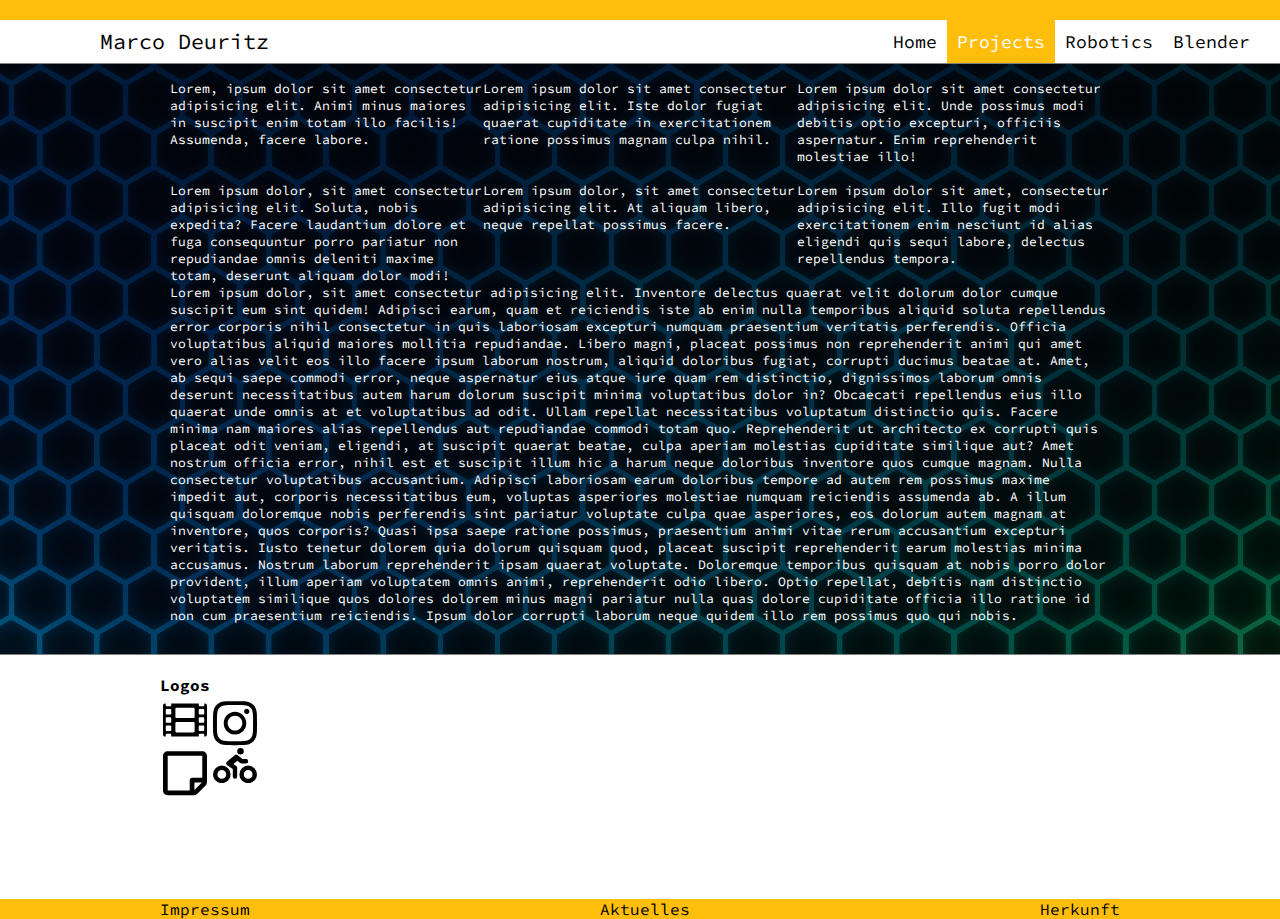
==== projects.html @ 44a4d5ff "init commit maybe a bit too late :-)" ====
<!DOCTYPE html>
<html lang="en">

<head>
    <meta charset="UTF-8">
    <meta name="viewport" content="width=device-width, initial-scale=1.0">
    <title>Marco Deuritz</title>

    <link href="https://fonts.googleapis.com/css2?family=Source+Code+Pro&display=swap" rel="stylesheet">
    <link rel="stylesheet" type="text/css" href="style.css" />
</head>

<body>
    <div class="mainContentWrapper">
        <div class="header">
            <div class="navBarWrapper">
                <div class="nameWrapper">
                    <div class="logo">

                    </div>
                    <div class="name">
                        Marco Deuritz
                    </div>
                </div>
                <div class="navBarItems">
                    <div class="navBarItem-1">
                        <a href="index.html">Home</a>
                    </div>
                    <div class="navBarItem-2" style="border-color:  #FFBE0B; background-color:  #FFBE0B;">
                        <a href="projects.html" style="color: white;">Projects</a>
                    </div>
                    <div class="navBarItem-3">
                        <a href="robotics.html">Robotics</a>
                    </div>
                    <div class="navBarItem-4">
                        <a href="blender.html">Blender</a>
                    </div>
                </div>
            </div>
        </div>

        <div class="content">
            <div class="main">
                <div class="mainContent">
                    <div class="panelWrapper">
                        <div class="panelItems">
                            <div class="panelItem">
                                Lorem, ipsum dolor sit amet consectetur adipisicing elit. Animi minus maiores in suscipit enim totam illo facilis! Assumenda, facere labore.
                            </div>
                            <div class="panelItem">
                                Lorem ipsum dolor sit amet consectetur adipisicing elit. Iste dolor fugiat quaerat cupiditate in exercitationem ratione possimus magnam culpa nihil.
                            </div>
                            <div class="panelItem">
                                Lorem ipsum dolor sit amet consectetur adipisicing elit. Unde possimus modi debitis optio excepturi, officiis aspernatur. Enim reprehenderit molestiae illo!
                            </div>
                            <div class="panelItem">
                                Lorem ipsum dolor, sit amet consectetur adipisicing elit. Soluta, nobis expedita? Facere laudantium dolore et fuga consequuntur porro pariatur non repudiandae omnis deleniti maxime totam, deserunt aliquam dolor modi!
                            </div>
                            <div class="panelItem">
                                Lorem ipsum dolor, sit amet consectetur adipisicing elit. At aliquam libero, neque repellat possimus facere.
                            </div>
                            <div class="panelItem">
                                Lorem ipsum dolor sit amet, consectetur adipisicing elit. Illo fugit modi exercitationem enim nesciunt id alias eligendi quis sequi labore, delectus repellendus tempora.
                            </div>
                        </div>
                    </div>
                    Lorem ipsum dolor, sit amet consectetur adipisicing elit. Inventore delectus quaerat velit dolorum dolor cumque suscipit eum sint quidem! Adipisci earum, quam et reiciendis iste ab enim nulla temporibus aliquid soluta repellendus error corporis nihil
                    consectetur in quis laboriosam excepturi numquam praesentium veritatis perferendis. Officia voluptatibus aliquid maiores mollitia repudiandae. Libero magni, placeat possimus non reprehenderit animi qui amet vero alias velit eos illo
                    facere ipsum laborum nostrum, aliquid doloribus fugiat, corrupti ducimus beatae at. Amet, ab sequi saepe commodi error, neque aspernatur eius atque iure quam rem distinctio, dignissimos laborum omnis deserunt necessitatibus autem harum
                    dolorum suscipit minima voluptatibus dolor in? Obcaecati repellendus eius illo quaerat unde omnis at et voluptatibus ad odit. Ullam repellat necessitatibus voluptatum distinctio quis. Facere minima nam maiores alias repellendus aut
                    repudiandae commodi totam quo. Reprehenderit ut architecto ex corrupti quis placeat odit veniam, eligendi, at suscipit quaerat beatae, culpa aperiam molestias cupiditate similique aut? Amet nostrum officia error, nihil est et suscipit
                    illum hic a harum neque doloribus inventore quos cumque magnam. Nulla consectetur voluptatibus accusantium. Adipisci laboriosam earum doloribus tempore ad autem rem possimus maxime impedit aut, corporis necessitatibus eum, voluptas
                    asperiores molestiae numquam reiciendis assumenda ab. A illum quisquam doloremque nobis perferendis sint pariatur voluptate culpa quae asperiores, eos dolorum autem magnam at inventore, quos corporis? Quasi ipsa saepe ratione possimus,
                    praesentium animi vitae rerum accusantium excepturi veritatis. Iusto tenetur dolorem quia dolorum quisquam quod, placeat suscipit reprehenderit earum molestias minima accusamus. Nostrum laborum reprehenderit ipsam quaerat voluptate.
                    Doloremque temporibus quisquam at nobis porro dolor provident, illum aperiam voluptatem omnis animi, reprehenderit odio libero. Optio repellat, debitis nam distinctio voluptatem similique quos dolores dolorem minus magni pariatur nulla
                    quas dolore cupiditate officia illo ratione id non cum praesentium reiciendis. Ipsum dolor corrupti laborum neque quidem illo rem possimus quo qui nobis.

                </div>
            </div>
        </div>

        <div class="footer">
            <div class="content">
                <div class="footerWrapper">
                    <div class="logoWrapper">
                        <strong>Logos</strong><br>
                        <div class="logoItems">
                            <div class="logoItem">
                                <svg aria-hidden="true" focusable="false" data-prefix="fas" data-icon="film" class="svg-inline--fa fa-film fa-w-16" role="img" xmlns="http://www.w3.org/2000/svg" viewBox="0 0 512 512"><path fill="currentColor" d="M488 64h-8v20c0 6.6-5.4 12-12 12h-40c-6.6 0-12-5.4-12-12V64H96v20c0 6.6-5.4 12-12 12H44c-6.6 0-12-5.4-12-12V64h-8C10.7 64 0 74.7 0 88v336c0 13.3 10.7 24 24 24h8v-20c0-6.6 5.4-12 12-12h40c6.6 0 12 5.4 12 12v20h320v-20c0-6.6 5.4-12 12-12h40c6.6 0 12 5.4 12 12v20h8c13.3 0 24-10.7 24-24V88c0-13.3-10.7-24-24-24zM96 372c0 6.6-5.4 12-12 12H44c-6.6 0-12-5.4-12-12v-40c0-6.6 5.4-12 12-12h40c6.6 0 12 5.4 12 12v40zm0-96c0 6.6-5.4 12-12 12H44c-6.6 0-12-5.4-12-12v-40c0-6.6 5.4-12 12-12h40c6.6 0 12 5.4 12 12v40zm0-96c0 6.6-5.4 12-12 12H44c-6.6 0-12-5.4-12-12v-40c0-6.6 5.4-12 12-12h40c6.6 0 12 5.4 12 12v40zm272 208c0 6.6-5.4 12-12 12H156c-6.6 0-12-5.4-12-12v-96c0-6.6 5.4-12 12-12h200c6.6 0 12 5.4 12 12v96zm0-168c0 6.6-5.4 12-12 12H156c-6.6 0-12-5.4-12-12v-96c0-6.6 5.4-12 12-12h200c6.6 0 12 5.4 12 12v96zm112 152c0 6.6-5.4 12-12 12h-40c-6.6 0-12-5.4-12-12v-40c0-6.6 5.4-12 12-12h40c6.6 0 12 5.4 12 12v40zm0-96c0 6.6-5.4 12-12 12h-40c-6.6 0-12-5.4-12-12v-40c0-6.6 5.4-12 12-12h40c6.6 0 12 5.4 12 12v40zm0-96c0 6.6-5.4 12-12 12h-40c-6.6 0-12-5.4-12-12v-40c0-6.6 5.4-12 12-12h40c6.6 0 12 5.4 12 12v40z"></path></svg>
                            </div>
                            <div class="logoItem">
                                <svg aria-hidden="true" focusable="false" data-prefix="fab" data-icon="instagram" class="svg-inline--fa fa-instagram fa-w-14" role="img" xmlns="http://www.w3.org/2000/svg" viewBox="0 0 448 512"><path fill="currentColor" d="M224.1 141c-63.6 0-114.9 51.3-114.9 114.9s51.3 114.9 114.9 114.9S339 319.5 339 255.9 287.7 141 224.1 141zm0 189.6c-41.1 0-74.7-33.5-74.7-74.7s33.5-74.7 74.7-74.7 74.7 33.5 74.7 74.7-33.6 74.7-74.7 74.7zm146.4-194.3c0 14.9-12 26.8-26.8 26.8-14.9 0-26.8-12-26.8-26.8s12-26.8 26.8-26.8 26.8 12 26.8 26.8zm76.1 27.2c-1.7-35.9-9.9-67.7-36.2-93.9-26.2-26.2-58-34.4-93.9-36.2-37-2.1-147.9-2.1-184.9 0-35.8 1.7-67.6 9.9-93.9 36.1s-34.4 58-36.2 93.9c-2.1 37-2.1 147.9 0 184.9 1.7 35.9 9.9 67.7 36.2 93.9s58 34.4 93.9 36.2c37 2.1 147.9 2.1 184.9 0 35.9-1.7 67.7-9.9 93.9-36.2 26.2-26.2 34.4-58 36.2-93.9 2.1-37 2.1-147.8 0-184.8zM398.8 388c-7.8 19.6-22.9 34.7-42.6 42.6-29.5 11.7-99.5 9-132.1 9s-102.7 2.6-132.1-9c-19.6-7.8-34.7-22.9-42.6-42.6-11.7-29.5-9-99.5-9-132.1s-2.6-102.7 9-132.1c7.8-19.6 22.9-34.7 42.6-42.6 29.5-11.7 99.5-9 132.1-9s102.7-2.6 132.1 9c19.6 7.8 34.7 22.9 42.6 42.6 11.7 29.5 9 99.5 9 132.1s2.7 102.7-9 132.1z"></path></svg>
                            </div>
                            <div class="logoItem">
                                <svg aria-hidden="true" focusable="false" data-prefix="far" data-icon="sticky-note" class="svg-inline--fa fa-sticky-note fa-w-14" role="img" xmlns="http://www.w3.org/2000/svg" viewBox="0 0 448 512"><path fill="currentColor" d="M448 348.106V80c0-26.51-21.49-48-48-48H48C21.49 32 0 53.49 0 80v351.988c0 26.51 21.49 48 48 48h268.118a48 48 0 0 0 33.941-14.059l83.882-83.882A48 48 0 0 0 448 348.106zm-128 80v-76.118h76.118L320 428.106zM400 80v223.988H296c-13.255 0-24 10.745-24 24v104H48V80h352z"></path></svg>
                            </div>
                            <div class="logoItem">
                                <svg aria-hidden="true" focusable="false" data-prefix="fas" data-icon="biking" class="svg-inline--fa fa-biking fa-w-20" role="img" xmlns="http://www.w3.org/2000/svg" viewBox="0 0 640 512"><path fill="currentColor" d="M400 96a48 48 0 1 0-48-48 48 48 0 0 0 48 48zm-4 121a31.9 31.9 0 0 0 20 7h64a32 32 0 0 0 0-64h-52.78L356 103a31.94 31.94 0 0 0-40.81.68l-112 96a32 32 0 0 0 3.08 50.92L288 305.12V416a32 32 0 0 0 64 0V288a32 32 0 0 0-14.25-26.62l-41.36-27.57 58.25-49.92zm116 39a128 128 0 1 0 128 128 128 128 0 0 0-128-128zm0 192a64 64 0 1 1 64-64 64 64 0 0 1-64 64zM128 256a128 128 0 1 0 128 128 128 128 0 0 0-128-128zm0 192a64 64 0 1 1 64-64 64 64 0 0 1-64 64z"></path></svg>
                            </div>
                        </div>
                    </div>
                    <div class="linksWrapper">
                        <ul>
                            <li><a href="index.html">Home</a></li>
                            <li><a href="projects.html">Projects</a></li>
                            <li><a href="robotics.html">Robotics</a></li>
                            <li><a href="blender.html">Blender</a></li>
                        </ul>
                    </div>
                    <div class="googleMapsWrapper">
                        <iframe src="https://www.google.com/maps/embed?pb=!1m18!1m12!1m3!1d85945.36148204043!2d9.7427686610325!3d47.6884486982917!2m3!1f0!2f0!3f0!3m2!1i1024!2i768!4f13.1!3m3!1m2!1s0x479b9f868cf7da9b%3A0xfeaff9fec58d42c3!2s88239%20Wangen%20im%20Allg%C3%A4u!5e0!3m2!1sde!2sde!4v1591542044993!5m2!1sde!2sde"
                            width="300" height="200" frameborder="0" style="border:0;" allowfullscreen="" aria-hidden="false" tabindex="0"></iframe>
                    </div>
                </div>

            </div>
            <div class="bottomFooter">
                <div class="content">
                    <div class="bottemFooterWrapper">
                        <div class="bottomFooterItems">
                            <div class="bottomFooterItem">
                                Impressum
                            </div>
                            <div class="bottomFooterItem">
                                Aktuelles
                            </div>
                            <div class="bottomFooterItem">
                                Herkunft
                            </div>
                        </div>
                    </div>
                </div>
            </div>
        </div>
    </div>
</body>

</html>
---- style.css ----
body {
    margin: 0px;
    font-family: "Source Code Pro", monospace;
    /* font-family: Arial, Helvetica, sans-serif; */
    /* background: #141e30; */
    /* fallback for old browsers */
    /* background: -webkit-linear-gradient( to bottom, #243b55, #141e30); */
    /* Chrome 10-25, Safari 5.1-6 */
    /* background: linear-gradient( to right, #2b4563, #3576f0); */
    /* W3C, IE 10+/ Edge, Firefox 16+, Chrome 26+, Opera 12+, Safari 7+ */
    background-image: url(render01.png);
    background-repeat: no-repeat;
    background-attachment: fixed;
    background-position: center;
    color: black;
}

.header {
    position: fixed;
    top: 0;
    width: 100%;
    background-color: #ffbe0b;
    padding-top: 20px;
    font-size: large;
}

.navBarWrapper {
    /* width: 50%; */
    background-color: white;
    display: flex;
    justify-content: space-between;
    border-bottom: 1px solid grey;
}

.nameWrapper {
    padding: 8px 0px 0px 100px;
    font-size: larger;
}

.navBarItems {
    padding-left: 20px;
    padding-right: 20px;
    display: flex;
    justify-content: center;
}

.navBarItems>div {
    border-top: 10px solid transparent;
    border-left: 10px solid transparent;
    border-bottom: 10px solid transparent;
    border-right: 10px solid transparent;
}

.navBarItems>div>a {
    text-decoration: none;
    color: black;
}


/* this is the Main section */

.main {
    margin-top: 80px;
    font-size: small;
    background-color: transparent;
    color: white;
}

.mainContent {
    margin: 10px;
    display: flex;
    flex-wrap: wrap;
}

.timeLineWrapper {
    border-right: 1px solid grey;
    padding: 5px;
    padding-right: 15px;
    margin: 10px;
    flex: 2;
}

.timeLineWrapper>ul {
    margin: 0px;
    padding-left: 20px;
}

.centerContent {
    padding: 10px;
    /* border: 1px solid grey; */
    margin: 10px;
    flex: 5;
}

.panelItems {
    display: grid;
    grid-template-columns: 1fr 1fr 1fr;
    grid-template-rows: 1fr 1fr;
}


/* this is where the footer begins */

.footer {
    margin: auto;
    margin-top: 30px;
    border-top: 1px solid grey;
    background-color: white;
    color: black;
}

.footerWrapper {
    padding-bottom: 20px;
    padding-top: 20px;
    display: flex;
    justify-content: space-between;
}

.logoWrapper {}

.linksWrapper>ul {
    list-style: none;
    margin: 0px;
    padding: 0px 5px 0px 5px;
    list-style: none;
}

.linksWrapper>ul>li>a {
    text-decoration: none;
    color: white;
}

.logoItems {
    display: grid;
    grid-template-columns: 50px 50px;
    grid-template-rows: 50px 50px;
}

.logoItem {
    /* background-color: black; */
    padding: 3px;
}

.content {
    margin: auto;
    width: 75%;
}

.bottomFooter {
    height: 20px;
    background-color: #ffbe0b;
}

.bottomFooterItems {
    display: flex;
    justify-content: space-between;
}
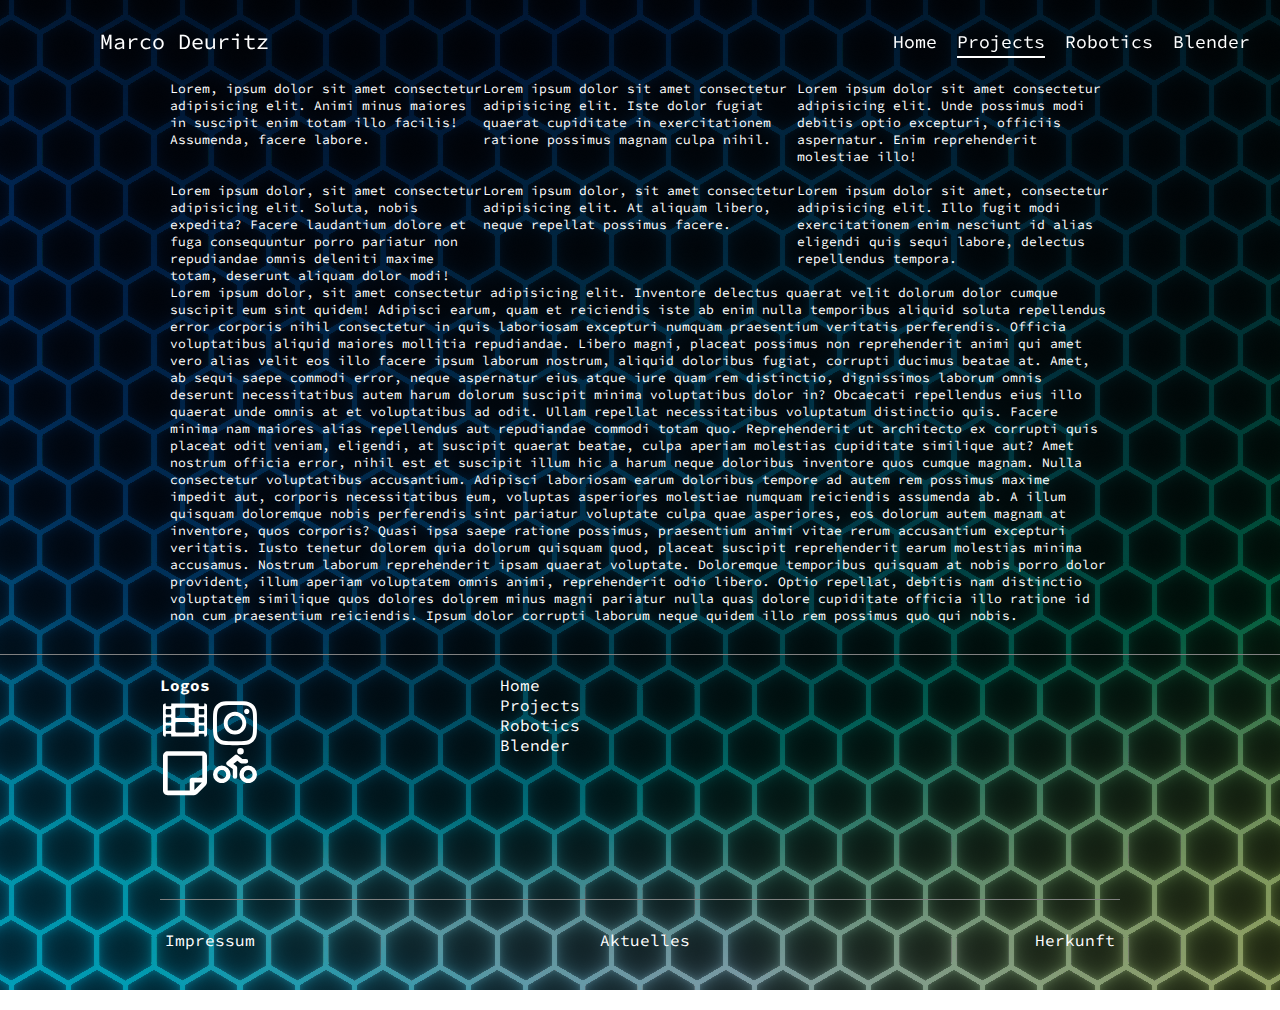
==== commit f73ab906: "minor appearance changes" ====
--- a/projects.html
+++ b/projects.html
@@ -26,8 +26,8 @@
                     <div class="navBarItem-1">
                         <a href="index.html">Home</a>
                     </div>
-                    <div class="navBarItem-2" style="border-color:  #FFBE0B; background-color:  #FFBE0B;">
-                        <a href="projects.html" style="color: white;">Projects</a>
+                    <div class="navBarItem-2" style="border-bottom-color: white;">
+                        <a href="projects.html">Projects</a>
                     </div>
                     <div class="navBarItem-3">
                         <a href="robotics.html">Robotics</a>
@@ -132,6 +132,7 @@
                 </div>
             </div>
         </div>
+        <div class="lowerSpaceholder"></div>
     </div>
 </body>
 
--- a/style.css
+++ b/style.css
@@ -12,24 +12,26 @@
     background-repeat: no-repeat;
     background-attachment: fixed;
     background-position: center;
-    color: black;
+    color: white;
 }
 
 .header {
     position: fixed;
     top: 0;
     width: 100%;
-    background-color: #ffbe0b;
+    background-image: url(render01.png);
+    background-repeat: no-repeat;
+    background-attachment: fixed;
+    background-position: center;
+    background-color: transparent;
     padding-top: 20px;
     font-size: large;
 }
 
 .navBarWrapper {
-    /* width: 50%; */
-    background-color: white;
+    background-color: transparent;
     display: flex;
     justify-content: space-between;
-    border-bottom: 1px solid grey;
 }
 
 .nameWrapper {
@@ -45,15 +47,19 @@
 }
 
 .navBarItems>div {
-    border-top: 10px solid transparent;
-    border-left: 10px solid transparent;
-    border-bottom: 10px solid transparent;
-    border-right: 10px solid transparent;
+    margin: 10px;
+    padding-bottom: 3px;
+    border-bottom: 2px solid transparent;
+    transition: 0.3s;
+}
+
+.navBarItems>div:hover {
+    border-bottom-color: white;
 }
 
 .navBarItems>div>a {
     text-decoration: none;
-    color: black;
+    color: white;
 }
 
 
@@ -73,11 +79,40 @@
 }
 
 .timeLineWrapper {
-    border-right: 1px solid grey;
+    min-width: 200px;
     padding: 5px;
     padding-right: 15px;
     margin: 10px;
     flex: 2;
+    position: relative;
+}
+
+.timelineHeader {
+    font-size: large;
+    padding: 5px;
+}
+
+.leftTopCorner {
+    border-width: 5px 0px 0px 5px;
+    border-color: white;
+    border-style: solid;
+    position: absolute;
+    top: 0px;
+    left: 0px;
+    height: 50px;
+    width: 50px
+}
+
+.rightBottomCorner {
+    transform-origin: bottom right;
+    border-width: 0px 5px 5px 0px;
+    border-color: white;
+    border-style: solid;
+    position: absolute;
+    top: 27%;
+    left: 78%;
+    height: 50px;
+    width: 50px
 }
 
 .timeLineWrapper>ul {
@@ -105,8 +140,6 @@
     margin: auto;
     margin-top: 30px;
     border-top: 1px solid grey;
-    background-color: white;
-    color: black;
 }
 
 .footerWrapper {
@@ -146,12 +179,15 @@
     width: 75%;
 }
 
-.bottomFooter {
-    height: 20px;
-    background-color: #ffbe0b;
+.bottomFooter {}
+
+.bottomFooterItems {
+    padding: 30px 5px 30px 5px;
+    border-top: 1px grey solid;
+    display: flex;
+    justify-content: space-between;
 }
 
-.bottomFooterItems {
-    display: flex;
-    justify-content: space-between;
+.lowerSpaceholder {
+    height: 30px;
 }